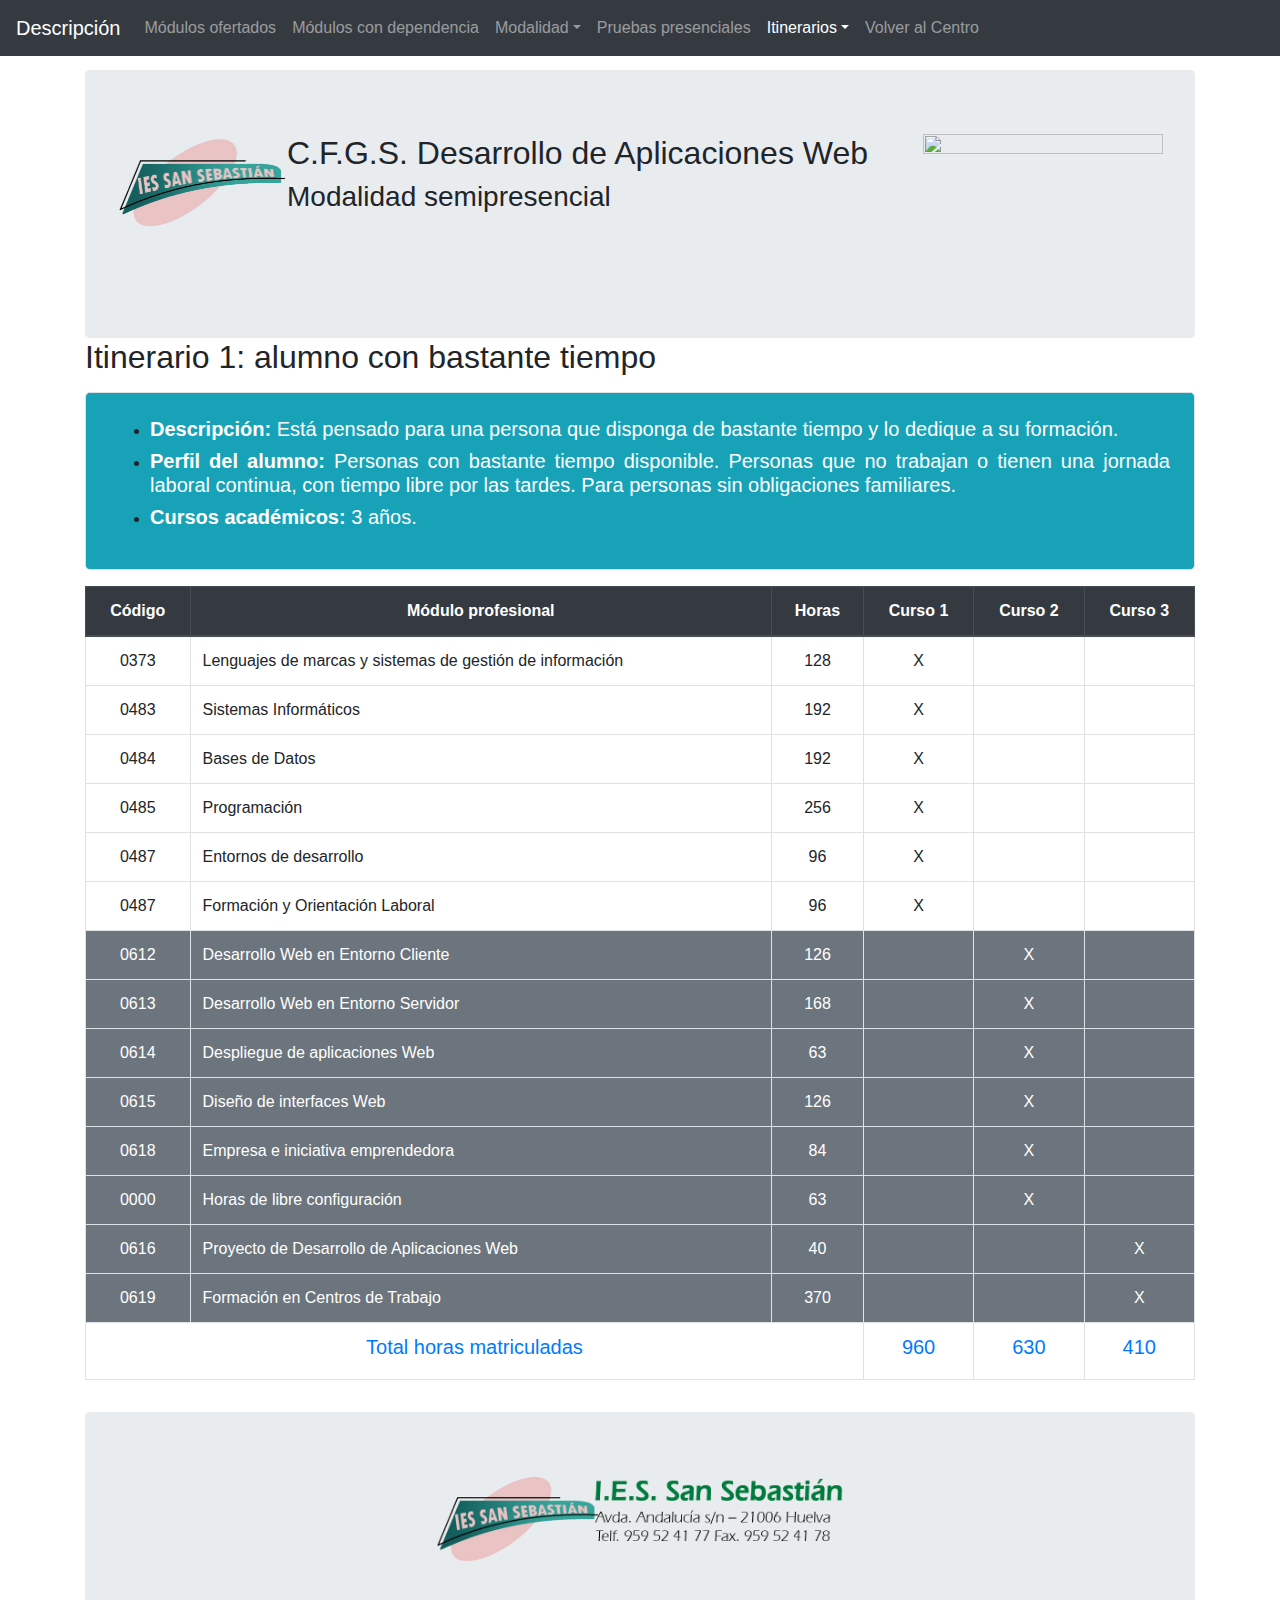
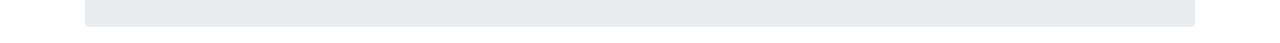
==== itinerario1.html @ 30222a26 "Commit inical de la página daw semi" ====
<!doctype html>
<html>

<head>
    <meta charset="UTF-8">
    <meta name="viewport" content="width=device-width, initial-scale=1">
    <title>C.F.G.S. DAW Semipresencial</title>

    <link rel="stylesheet" href="https://maxcdn.bootstrapcdn.com/bootstrap/4.3.1/css/bootstrap.min.css">
    <script src="https://code.jquery.com/jquery-3.5.1.min.js"
        integrity="sha256-9/aliU8dGd2tb6OSsuzixeV4y/faTqgFtohetphbbj0=" crossorigin="anonymous"></script>
    <script src="index.js"></script>
    <!-- <script src="https://cdnjs.cloudflare.com/ajax/libs/popper.js/1.14.7/umd/popper.min.js"></script> -->
    <script src="https://maxcdn.bootstrapcdn.com/bootstrap/4.3.1/js/bootstrap.min.js"></script>
    <link rel="stylesheet" href="estilos.css">
</head>

<body class="text-justify">
    <div class="container" style="margin-top:30px">
        <!--Cabecera-->
        <div class="jumbotron text-left clearfix" style="margin-bottom: 0px">
            <span class="float-right"><img src="daw2.png" class="img-fluid" width="240" height="140"></span>
            <span class="float-left"><img src="logo.png" class="rounded img-fluid" width="170" height="97"></span>
            <h2>C.F.G.S. Desarrollo de Aplicaciones Web</h2>
            <h3>Modalidad semipresencial</h3>
        </div>
        <!--barra de navegación-->
        <nav class="navbar navbar-expand-sm bg-dark navbar-dark fixed-top">
            <a class="navbar-brand" href="index.html">Descripción</a>
            <button class="navbar-toggler" type="button" data-toggle="collapse" data-target="#collapsibleNavbar">
                <span class="navbar-toggler-icon"></span>
            </button>
            <div class="collapse navbar-collapse" id="collapsibleNavbar">
                <ul class="navbar-nav">
                    <li class="nav-item">
                        <a class="nav-link" href="oferta.html">Módulos ofertados</a>
                    </li>
                    <li class="nav-item">
                        <a class="nav-link" href="dependencia.html">Módulos con dependencia</a>
                    </li>
                    <li class="nav-item dropdown">
                        <a class="nav-link dropdown-toggle" href="modalidad.html" data-toggle="dropdown">Modalidad</a>
                        <div class="dropdown-menu">
                            <a class="dropdown-item" href="modalidad.html">Modalidad</a>
                            <a class="dropdown-item" href="presenciales.html">Sesiones presenciales</a>
                            <a class="dropdown-item" href="distancia.html">Sesiones a distancia</a>
                        </div>
                    </li>
                    <li class="nav-item">
                        <a class="nav-link" href="pruebas.html">Pruebas presenciales</a>
                    </li>
                    <li class="nav-item dropdown">
                        <a class="nav-link dropdown-toggle active" href="itinerarios.html"
                            data-toggle="dropdown">Itinerarios</a>
                        <div class="dropdown-menu">
                            <a href="itinerarios.html" class="dropdown-item">Itinerarios: información general</a>
                            <a href="itinerario1.html" class="dropdown-item active">Itinerario 1: alumnos con bastante
                                tiempo</a>
                            <a href="itinerario2.html" class="dropdown-item">Itinerario 2: alumnos con poco tiempo</a>
                            <a href="itinerario3.html" class="dropdown-item">Itinerario 3: alumnos con muy poco
                                tiempo</a>
                            <a href="itinerario4.html" class="dropdown-item">Itinerario 4: alumno de DAM</a>
                            <a href="itinerario5.html" class="dropdown-item">Itinerario 5: alumno de ASIR</a>
                        </div>
                    </li>
                    <li class="nav-item">
                        <a class="nav-link" href="http://iessansebastian.com/index.php/Oferta_educativa">Volver al
                            Centro</a>
                    </li>
                </ul>
            </div>
        </nav>

        <!--Contenido-->
        <div class="row">

            <div class="col-sm-12">
                <h2>Itinerario 1: alumno con bastante tiempo</h2>
                <div class="border  bg-info rounded-lg p-4 my-3">
                    <ul>
                        <li>
                            <h5 class="text-white"><strong>Descripción:</strong> Está pensado para una persona que
                                disponga de bastante tiempo y lo dedique a su formación.</h5>
                        </li>
                        <li>
                            <h5 class="text-white"><strong>Perfil del alumno:</strong> Personas con bastante tiempo
                                disponible. Personas que no trabajan o tienen una jornada laboral continua, con tiempo
                                libre por las tardes. Para personas sin obligaciones familiares.</h5>
                        </li>
                        <li>
                            <h5 class="text-white"><strong>Cursos académicos:</strong> 3 años.</h5>
                        </li>
                    </ul>
                </div>
                <div class="table-responsive-sm">
                    <table class="table table-bordered table-hover">
                        <thead style="text-align: center" class="thead-dark">
                            <tr>
                                <th scope="col" style="vertical-align:middle">Código</th>
                                <th scope="col" style="vertical-align:middle">Módulo profesional</th>
                                <th scope="col" style="vertical-align:middle">Horas</th>
                                <th scope="col" style="vertical-align:middle">Curso 1</th>
                                <th scope="col" style="vertical-align:middle">Curso 2</th>
                                <th scope="col" style="vertical-align:middle">Curso 3</th>
                            </tr>
                        </thead>
                        <tbody>
                            <tr>
                                <td style="text-align:center">0373</td>
                                <td style="text-align:left">Lenguajes de marcas y sistemas de gestión de información
                                </td>
                                <td style="text-align:center">128</td>
                                <td style="text-align:center">X</td>
                                <td style="text-align:center"></td>
                                <td style="text-align:center"></td>
                            </tr>
                            <tr>
                                <td style="text-align:center">0483</td>
                                <td style="text-align:left">Sistemas Informáticos</td>
                                <td style="text-align:center">192</td>
                                <td style="text-align:center">X</td>
                                <td style="text-align:center"></td>
                                <td style="text-align:center"></td>
                            </tr>
                            <tr>
                                <td style="text-align:center">0484</td>
                                <td style="text-align:left">Bases de Datos</td>
                                <td style="text-align:center">192</td>
                                <td style="text-align:center">X</td>
                                <td style="text-align:center"></td>
                                <td style="text-align:center"></td>
                            </tr>
                            <tr>
                                <td style="text-align:center">0485</td>
                                <td style="text-align:left">Programación</td>
                                <td style="text-align:center">256</td>
                                <td style="text-align:center">X</td>
                                <td style="text-align:center"></td>
                                <td style="text-align:center"></td>
                            </tr>
                            <tr>
                                <td style="text-align:center">0487</td>
                                <td style="text-align:left">Entornos de desarrollo</td>
                                <td style="text-align:center">96</td>
                                <td style="text-align:center">X</td>
                                <td style="text-align:center"></td>
                                <td style="text-align:center"></td>
                            </tr>
                            <tr>
                                <td style="text-align:center">0487</td>
                                <td style="text-align:left">Formación y Orientación Laboral</td>
                                <td style="text-align:center">96</td>
                                <td style="text-align:center">X</td>
                                <td style="text-align:center"></td>
                                <td style="text-align:center"></td>
                            </tr>
                            <tr class="text-white bg-secondary">
                                <td style="text-align:center">0612</td>
                                <td style="text-align:left">Desarrollo Web en Entorno Cliente</td>
                                <td style="text-align:center">126</td>
                                <td style="text-align:center"></td>
                                <td style="text-align:center">X</td>
                                <td style="text-align:center"></td>
                            </tr>
                            <tr class="text-white bg-secondary">
                                <td style="text-align:center">0613</td>
                                <td style="text-align:left">Desarrollo Web en Entorno Servidor</td>
                                <td style="text-align:center">168</td>
                                <td style="text-align:center"></td>
                                <td style="text-align:center">X</td>
                                <td style="text-align:center"></td>
                            </tr>
                            <tr class="text-white bg-secondary">
                                <td style="text-align:center">0614</td>
                                <td style="text-align:left">Despliegue de aplicaciones Web</td>
                                <td style="text-align:center">63</td>
                                <td style="text-align:center"></td>
                                <td style="text-align:center">X</td>
                                <td style="text-align:center"></td>
                            </tr>
                            <tr class="text-white bg-secondary">
                                <td style="text-align:center">0615</td>
                                <td style="text-align:left">Diseño de interfaces Web</td>
                                <td style="text-align:center">126</td>
                                <td style="text-align:center"></td>
                                <td style="text-align:center">X</td>
                                <td style="text-align:center"></td>
                            </tr>
                            <tr class="text-white bg-secondary">
                                <td style="text-align:center">0618</td>
                                <td style="text-align:left">Empresa e iniciativa emprendedora</td>
                                <td style="text-align:center">84</td>
                                <td style="text-align:center"></td>
                                <td style="text-align:center">X</td>
                                <td style="text-align:center"></td>
                            </tr>
                            <tr class="text-white bg-secondary">
                                <td style="text-align:center">0000</td>
                                <td style="text-align:left">Horas de libre configuración</td>
                                <td style="text-align:center">63</td>
                                <td style="text-align:center"></td>
                                <td style="text-align:center">X</td>
                                <td style="text-align:center"></td>
                            </tr>
                            <tr class="text-white bg-secondary">
                                <td style="text-align:center">0616</td>
                                <td style="text-align:left">Proyecto de Desarrollo de Aplicaciones Web</td>
                                <td style="text-align:center">40</td>
                                <td style="text-align:center"></td>
                                <td style="text-align:center"></td>
                                <td style="text-align:center">X</td>
                            </tr>
                            <tr class="text-white bg-secondary">
                                <td style="text-align:center">0619</td>
                                <td style="text-align:left">Formación en Centros de Trabajo</td>
                                <td style="text-align:center">370</td>
                                <td style="text-align:center"></td>
                                <td style="text-align:center"></td>
                                <td style="text-align:center">X</td>
                            </tr>
                            <tr>
                                <td colspan="3" style="text-align:center">
                                    <h5 class="text-primary">Total horas matriculadas</h5>
                                </td>
                                <td style="text-align:center">
                                    <h5 class="text-primary">960</h5>
                                </td>
                                <td style="text-align:center">
                                    <h5 class="text-primary">630</h5>
                                </td>
                                <td style="text-align:center">
                                    <h5 class="text-primary">410</h5>
                                </td>
                            </tr>
                        </tbody>
                    </table>
                </div>

            </div>
        </div>
        <!--pie-->
        <div class="jumbotron text-center clearfix my-3" style="margin-bottom:0">
            <img src="logocentro.png" class="rounded img-fluid" width="408" height="233">
        </div>
        <!--Copyright-->
        <a class="subir scroll_up" href="#">scroll</a>
    </div>
</body>

</html>
---- estilos.css ----
/* Show it is fixed to the top */
body {
  min-height: 75rem;
  padding-top: 2.5rem;
}
/* to top button */
a.subir {
  right: 50px;
  bottom: 50px;
  background: rgba(0, 0, 0, 0) url("icon_top.png") no-repeat scroll 0% 0%;
  display: inline;
  opacity: 0.5;
  text-decoration: none;
  text-decoration-line: none;
  text-decoration-style: solid;
  text-decoration-color: currentcolor;
  text-decoration-thickness: auto;
}
.scroll_up {
  width: 40px;
  height: 40px;
  position: fixed;
  visibility: hidden;
  /* display: none;*/
  text-indent: -9999px;
}
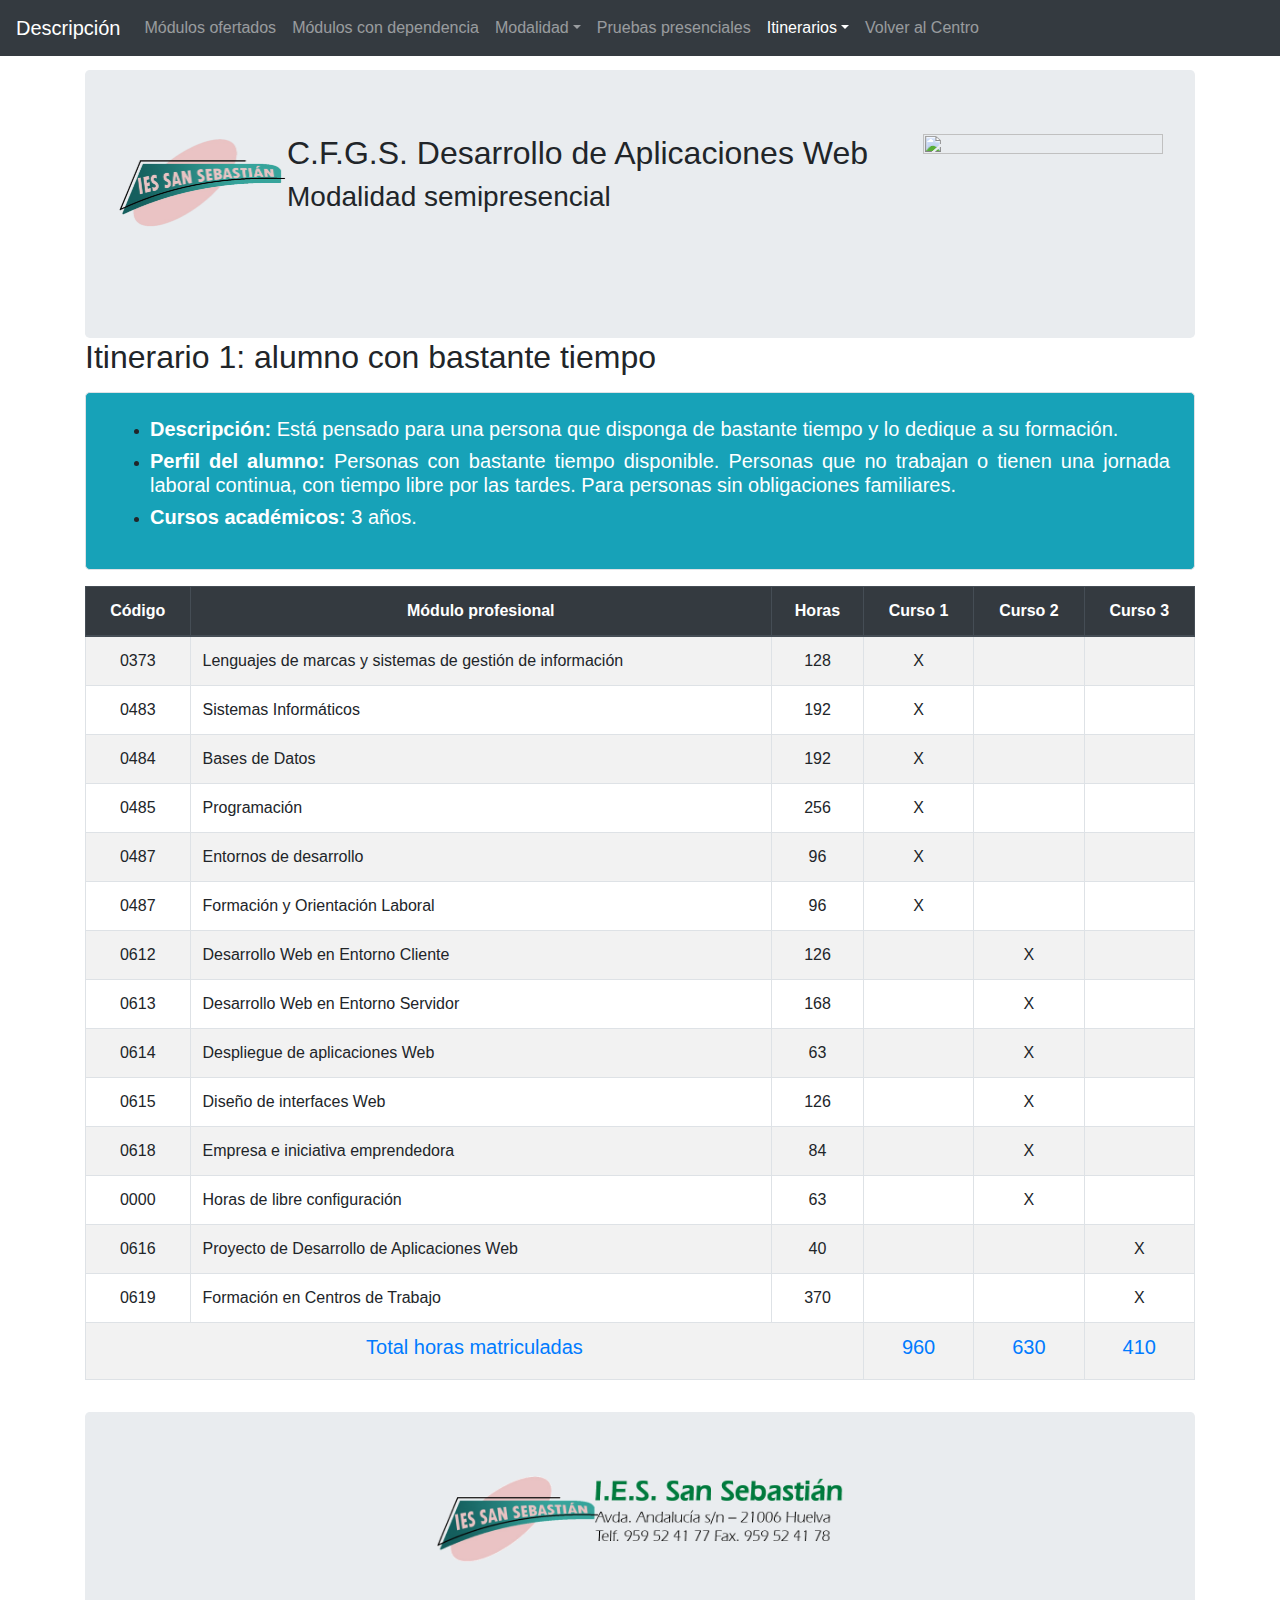
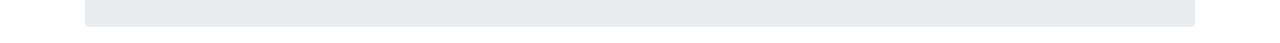
==== commit 3df713ae: "Añadidas modificaciones para segundo" ====
--- a/itinerario1.html
+++ b/itinerario1.html
@@ -93,7 +93,7 @@
                     </ul>
                 </div>
                 <div class="table-responsive-sm">
-                    <table class="table table-bordered table-hover">
+                    <table class="table table-bordered table-striped table-hover">
                         <thead style="text-align: center" class="thead-dark">
                             <tr>
                                 <th scope="col" style="vertical-align:middle">Código</th>
@@ -154,7 +154,7 @@
                                 <td style="text-align:center"></td>
                                 <td style="text-align:center"></td>
                             </tr>
-                            <tr class="text-white bg-secondary">
+                            <tr>
                                 <td style="text-align:center">0612</td>
                                 <td style="text-align:left">Desarrollo Web en Entorno Cliente</td>
                                 <td style="text-align:center">126</td>
@@ -162,7 +162,7 @@
                                 <td style="text-align:center">X</td>
                                 <td style="text-align:center"></td>
                             </tr>
-                            <tr class="text-white bg-secondary">
+                            <tr>
                                 <td style="text-align:center">0613</td>
                                 <td style="text-align:left">Desarrollo Web en Entorno Servidor</td>
                                 <td style="text-align:center">168</td>
@@ -170,7 +170,7 @@
                                 <td style="text-align:center">X</td>
                                 <td style="text-align:center"></td>
                             </tr>
-                            <tr class="text-white bg-secondary">
+                            <tr>
                                 <td style="text-align:center">0614</td>
                                 <td style="text-align:left">Despliegue de aplicaciones Web</td>
                                 <td style="text-align:center">63</td>
@@ -178,7 +178,7 @@
                                 <td style="text-align:center">X</td>
                                 <td style="text-align:center"></td>
                             </tr>
-                            <tr class="text-white bg-secondary">
+                            <tr>
                                 <td style="text-align:center">0615</td>
                                 <td style="text-align:left">Diseño de interfaces Web</td>
                                 <td style="text-align:center">126</td>
@@ -186,7 +186,7 @@
                                 <td style="text-align:center">X</td>
                                 <td style="text-align:center"></td>
                             </tr>
-                            <tr class="text-white bg-secondary">
+                            <tr>
                                 <td style="text-align:center">0618</td>
                                 <td style="text-align:left">Empresa e iniciativa emprendedora</td>
                                 <td style="text-align:center">84</td>
@@ -194,7 +194,7 @@
                                 <td style="text-align:center">X</td>
                                 <td style="text-align:center"></td>
                             </tr>
-                            <tr class="text-white bg-secondary">
+                            <tr>
                                 <td style="text-align:center">0000</td>
                                 <td style="text-align:left">Horas de libre configuración</td>
                                 <td style="text-align:center">63</td>
@@ -202,7 +202,7 @@
                                 <td style="text-align:center">X</td>
                                 <td style="text-align:center"></td>
                             </tr>
-                            <tr class="text-white bg-secondary">
+                            <tr>
                                 <td style="text-align:center">0616</td>
                                 <td style="text-align:left">Proyecto de Desarrollo de Aplicaciones Web</td>
                                 <td style="text-align:center">40</td>
@@ -210,7 +210,7 @@
                                 <td style="text-align:center"></td>
                                 <td style="text-align:center">X</td>
                             </tr>
-                            <tr class="text-white bg-secondary">
+                            <tr>
                                 <td style="text-align:center">0619</td>
                                 <td style="text-align:left">Formación en Centros de Trabajo</td>
                                 <td style="text-align:center">370</td>
